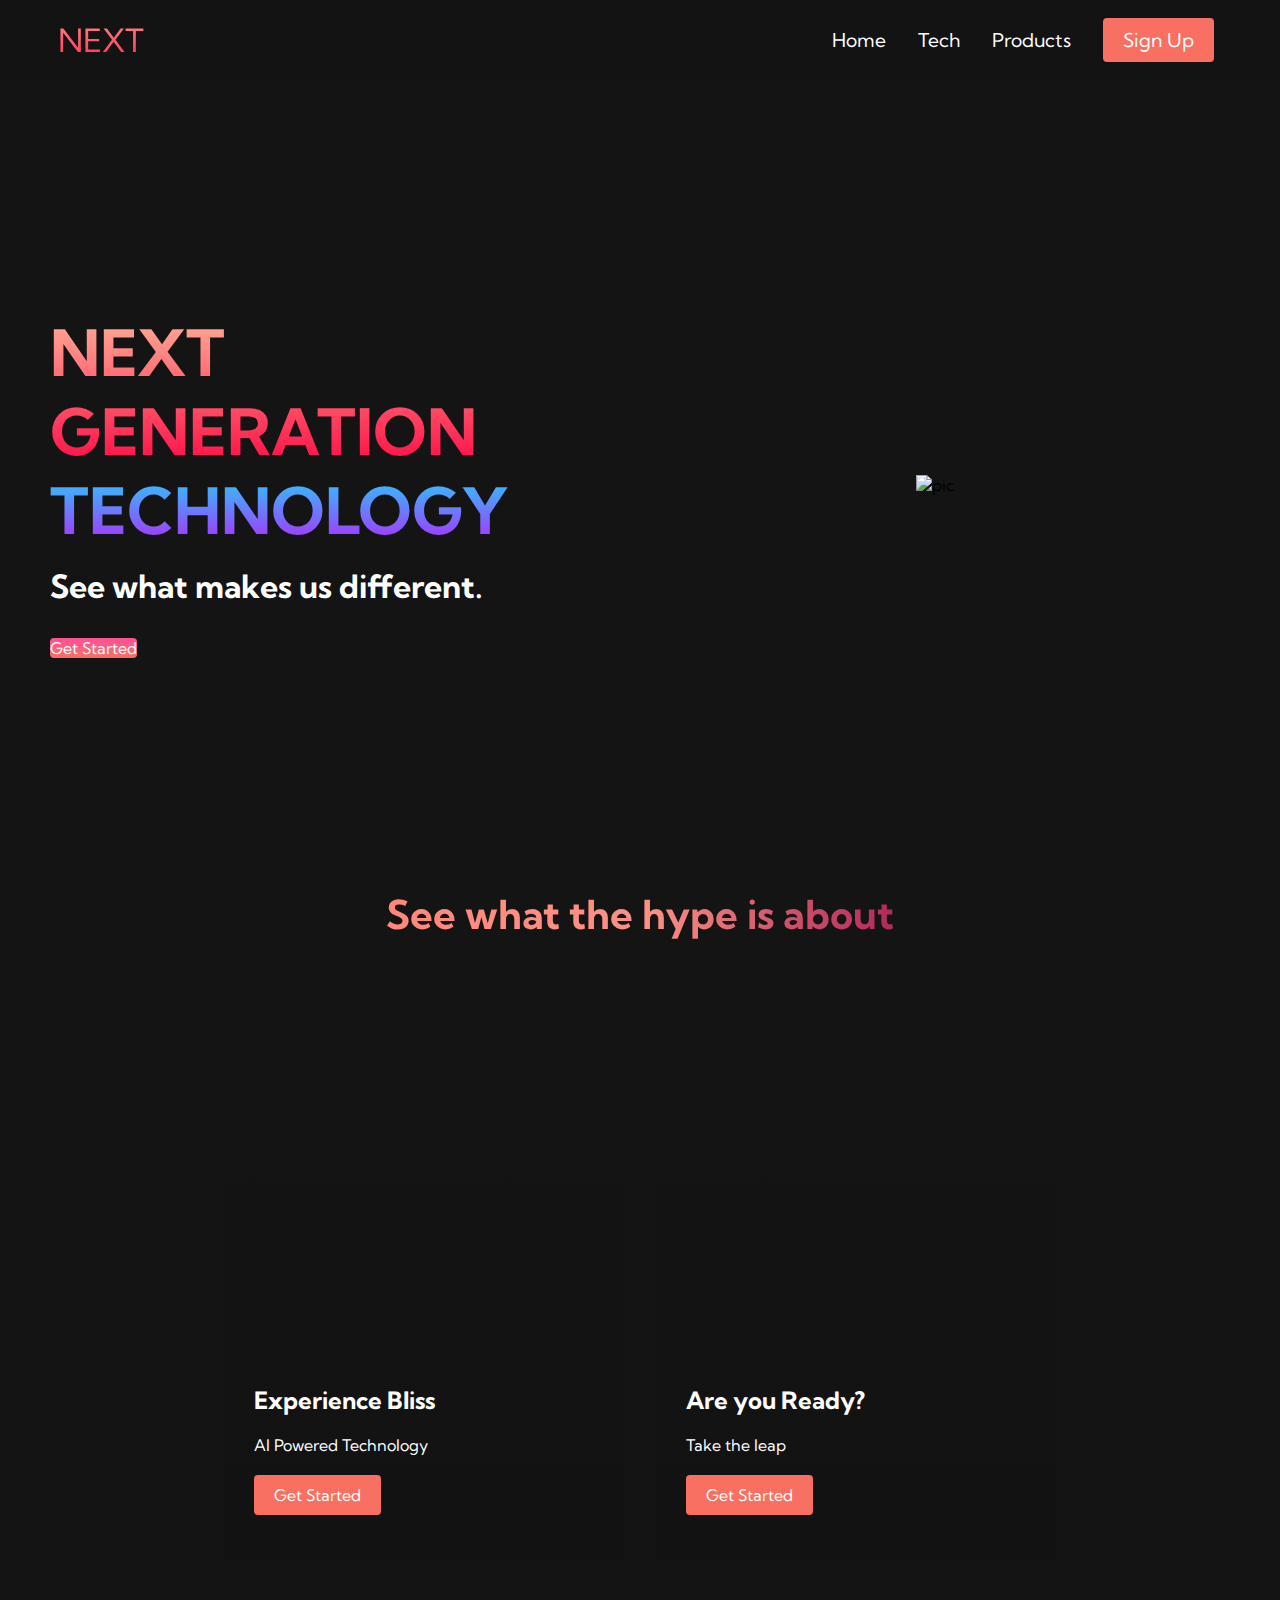
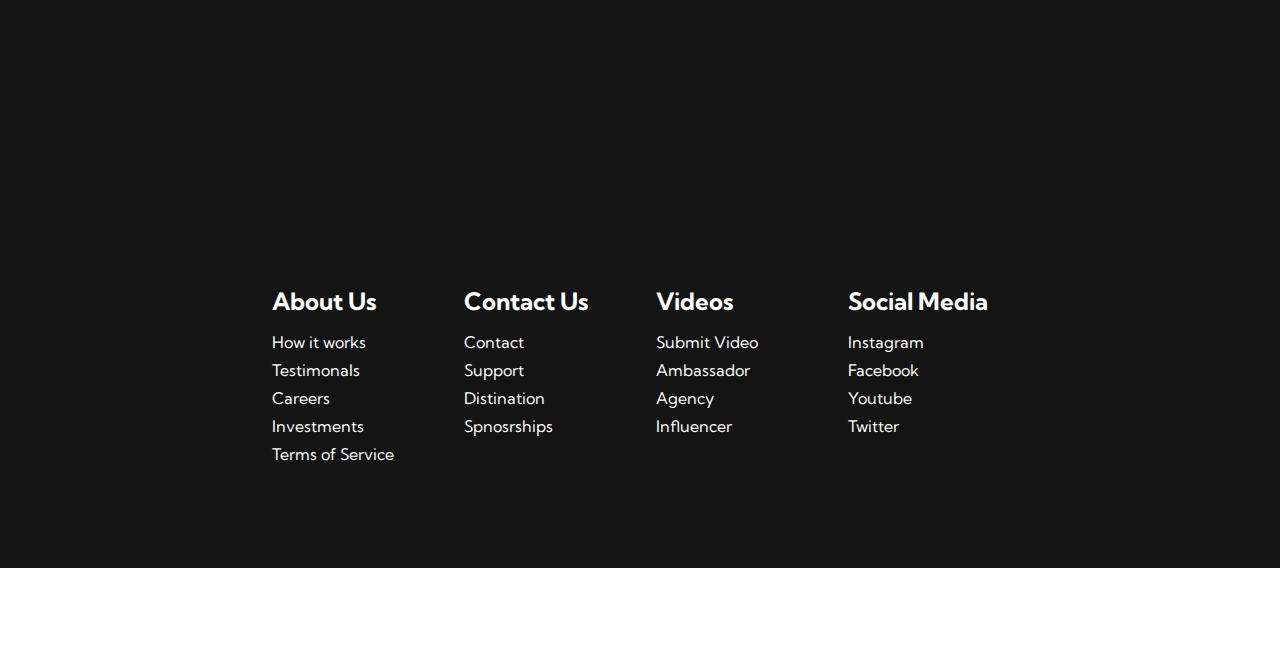
==== index.html @ afab88e5 "Add files via upload" ====
<!DOCTYPE html>
<html lang="en">
<head>
    <meta charset="UTF-8">
    <meta http-equiv="X-UA-Compatible" content="IE=edge">
    <meta name="viewport" content="width=device-width, initial-scale=1.0">
    <title>NEXT Website</title>
    <link rel="stylesheet" href="styles.css">
    <script src="https://kit.fontawesome.com/9c2875cc91.js" crossorigin="anonymous"></script>
</head><link rel="preconnect" href="https://fonts.googleapis.com">
<link rel="preconnect" href="https://fonts.gstatic.com" crossorigin>
<link href="https://fonts.googleapis.com/css2?family=Kumbh+Sans:wght@400;700&display=swap" rel="stylesheet">
<body>
    <nav class="navbar">
        <div class="navbar__container">
            <a href="/" id="navbar__logo"><i class="fas fa-gem"></i>  NEXT</a>
            <div class="navbar__toggle" id="mobile-menu">
                <span class="bar"></span>
                <span class="bar"></span>
                <span class="bar"></span>
            </div>
            <ul class="navbar__menu">
                <li class="navbar__item">
                    <a href="/" class="navbar__links"> Home </a>
                </li>
                <li class="navbar__item">
                    <a href="/tech.html" class="navbar__links"> Tech </a>
                </li>
                <li class="navbar__item">
                    <a href="/" class="navbar__links"> Products </a>
                </li>
                <li class="navbar__btn">
                    <a href="/" class="button"> Sign Up </a>
                </li>
            </ul>
        </div>
    </nav>

    <!-- Hero Section-->
    <div class="main">
        <div class="main__container">
            <div class="main__content">
                <h1>NEXT GENERATION</h1>
                <h2>TECHNOLOGY</h2>
                <p>See what makes us different.</p>
                <button class="main__btn"><a href="/">Get Started</a></button>
            </div>
            <div class="main__img--container">
                <img src="images/pic1.svg" alt="pic" id="main__img">
            </div>
        </div>
    </div>

    <!-- Services Section-->
    <div class="services">
        <h1>See what the hype is about</h1>
        <div class="services__container">
            <div class="services__card">
                <h2>Experience Bliss</h2>
                <p>AI Powered Technology</p>
                <button>Get Started</button>
            </div>
            <div class="services__card">
                <h2>Are you Ready?</h2>
                <p>Take the leap</p>
                <button>Get Started</button>
            </div>
        </div>
    </div>

    <!-- Footer Section-->
    <div class="footer__container">
        <div class="footer__links">
            <div class="footer__link--wrapper">
                <div class="footer__link--items">
                    <h2>About Us</h2>
                    <a href="/">How it works</a>
                    <a href="/">Testimonals</a>
                    <a href="/">Careers</a>
                    <a href="/">Investments</a>
                    <a href="/">Terms of Service</a>
                </div>
                <div class="footer__link--items">
                    <h2>Contact Us</h2>
                    <a href="/">Contact</a>
                    <a href="/">Support</a>
                    <a href="/">Distination</a>
                    <a href="/">Spnosrships</a>
                </div>
            </div>
                <div class="footer__link--items">
                    <h2>Videos</h2>
                    <a href="/">Submit Video</a>
                    <a href="/">Ambassador</a>
                    <a href="/">Agency</a>
                    <a href="/">Influencer</a>
                </div>
                <div class="footer__link--items">
                    <h2>Social Media</h2>
                    <a href="/">Instagram</a>
                    <a href="/">Facebook</a>
                    <a href="/">Youtube</a>
                    <a href="/">Twitter</a>
                </div>
            </div>
        </div>
        <div class="social__media">
            <div class="social__media--wrap">
                <div class="footer__logo">
                    <a href="/" id="footer__logo"><i class="fas fa-gem"></i>NEXT</a>
                </div>
                <p class="website__rights">NEXT 2022. All rights reserved</p>
                <div class="social__icons">
                    <a href="/" class="social__icon--link" 
                    target="_blank">
                        <i class="fab fa-facebook"></i>
                    </a>
                    <a href="/" class="social__icon--link" 
                    target="_blank">
                        <i class="fab fa-instagram"></i>
                    </a>
                    <a href="/" class="social__icon--link" 
                    target="_blank">
                        <i class="fab fa-twitter"></i>
                    </a>
                    <a href="/" class="social__icon--link" 
                    target="_blank">
                        <i class="fab fa-linkedin"></i>
                    </a>
                    <a href="/" class="social__icon--link" 
                    target="_blank">
                        <i class="fab fa-youtube"></i>
                    </a>
                </div>
            </div>
        </div>
    </div>

    <script src="app.js"></script>
</body>
</html>
---- styles.css ----
* {
    box-sizing: border-box;
    margin: 0;
    padding: 0;
    font-family: "Kumbh Sans", sans-serif;
}

.navbar {
    background: #131313;
    height: 80px;
    display: flex;
    justify-content: center;
    align-items: center;
    font-size: 1.2rem;
    position: sticky;
    top: 0;
    z-index: 999;
}

.navbar__container {
    display: flex;
    justify-content: space-between;
    height: 80px;
    z-index: 1;
    width: 100%;
    max-width: 1300px;
    margin: 0 auto;
    padding: 0 50px;
}

#navbar__logo {
    background-color: #ff8177;
    background-image: linear-gradient(to top, #ff0844 0%, #ffb199 100%);
    background-size: 100%;
    -webkit-background-clip: text;
    -moz-background-clip: text;
    -webkit-text-fill-color: transparent;
    -moz-text-fill-color: transparent;
    display: flex;
    align-items: center;
    cursor: pointer;
    text-decoration: none;
    font-size: 2rem;
}

.fa-gem {
    margin-right: 0.5rem;
}

.navbar__menu {
    display: flex;
    align-items: center;
    list-style: none;
    text-align: center;
}

.navbar__item {
    height: 80px;
}

.navbar__links {
    color: #fff;
    display: flex;
    align-items: center;
    justify-content: center;
    text-decoration: none;
    padding: 0 1rem;
    height: 100%;
}

.navbar__btn {
    display: flex;
    justify-content: center;
    align-items: center;
    padding: 0 1rem;
    width: 100%;
}

.button {
    display: flex;
    justify-content: center;
    align-items: center;
    text-decoration: none;
    padding: 10px 20px;
    height: 100%;
    width: 100%;
    border: none;
    outline: none;
    border-radius: 4px;
    background: #f77062;
    color: #fff;
}

.button:hover {
    background: #4837ff;
    transition: all 0.3s ease;
}

.navbar__links:hover {
    color: #f77062;
    transition: all 0.3s ease;
}

@media screen and (max-width: 960px) {
    .navbar__container {
        display: flex;
        justify-content: space-between;
        height: 80px;
        z-index: 1;
        width: 100%;
        max-width: 1300px;
        padding: 0;
    }

    .navbar__menu {
        display: grid;
        grid-template-columns: auto;
        margin: 0;
        width: 100%;
        position: absolute;
        top: -1000px;
        opacity: 0;
        transition: all 0.5s ease;
        height: 50vh;
        z-index: -1;
        background: #131313;
    }

    .navbar__menu.active {
        background: #131313;
        top: 100%;
        opacity: 1;
        transition: all 0.5s ease;
        z-index: 99;
        height: 50vh;
        font-size: 1.6rem;
    }

    #navbar__logo {
        padding-left: 25px;
    }

    .navbar__toggle.bar {
        width: 25px;
        height: 3px;
        margin: 5px auto;
        transition: all 0.3s ease-in-out;
        background: #fff;
    }

    .navbar__item {
        width: 100%;
    }

    .navbar__links {
        text-align: center;
        padding: 2rem;
        width: 100%;
        display: table;
    }

    #mobile-menu {
        position: absolute;
        top: 20%;
        right: 5%;
        transform: translate(5%, 20%);
    }

    .navbar__btn {
        padding-bottom: 2rem;
    }

    .button {
        display: flex;
        justify-content: center;
        align-items: center;
        width: 80%;
        height: 80px;
        margin: 0;
    }

    .navbar__toggle .bar {
        display: block;
        cursor: pointer;
    }

    #mobile-menu.is-active .bar:nth-child(2) {
        opacity: 0;
    }

    #mobile-menu.is-active .bar:nth-child(1) {
        transform: translateY(8px) rotate(45deg);
    }

    #mobile-menu.is-active .bar:nth-child(3) {
        transform: translateY(-8px) rotate(-45deg);
    }
}


/* Hero Section CSS */
.main {
    background-color: #141414;
}

.main__container {
    display: grid;
    grid-template-columns: 1fr 1fr;
    align-items: center;
    justify-self: center;
    margin: 0 auto;
    height: 90vh;
    background-color: #141414;
    z-index: 1;
    width: 100%;
    max-width: 1300px;
    padding: 0 50px;
}

.main__content h1 {
    font-size: 4rem;
    background-color: #ff8177;
    background-image: linear-gradient(to top, #ff0844 0%, #ffb199 100%);
    background-size: 100%;
    -webkit-background-clip: text;
    -moz-background-clip: text;
    -webkit-text-fill-color: transparent;
    -moz-text-fill-color: transparent;
}

.main__content h2 {
    font-size: 4rem;
    background-color: #ff8177;
    background-image: linear-gradient(to top, #b721ff 0%, #21d4fd 100%);
    background-size: 100%;
    -webkit-background-clip: text;
    -moz-background-clip: text;
    -webkit-text-fill-color: transparent;
    -moz-text-fill-color: transparent;
}

.main__content p {
    margin-top: 1rem;
    font-size: 2rem;
    font-weight: 700;
    color: #fff
}

.main__btn {
    font-size: 1rem;
    background-image: linear-gradient(to top, #f77062 0%, #fe5196 100%);
    padding: 14 px 32px;
    border: none;
    border-radius: 4px;
    color: #fff;
    margin-top: 2rem;
    cursor: pointer;
    position: relative;
    transition: all 0.35s;
    outline: none;
}

.main__btn a{
    position: relative;
    z-index: 2;
    color: #fff;
    text-decoration: none;
}

.main__btn:after {
    position: absolute;
    content: '';
    top: 0;
    left: 0;
    width: 0;
    height: 100%;
    background: #4837ff;
    transition: all 0.35s;
    border-radius: 4px;
}

.main__btn:hover {
    color: #fff;
}

.main__btn:hover:after {
    width: 100%;
}

.main__img--container {
    text-align: center;
}

#main__img {
    height: 80%;
    width: 80%;
}

/* Mobile Responsive */
@media screen and (max-width: 768px) {
    .main__container {
        display: grid;
        grid-template-columns: auto;
        align-items: center;
        justify-self: center;
        width: 100%;
        margin: 0 auto;
        height: 90vh;
    }

    .main__content {
        text-align: center;
        margin-bottom: 4rem;
    }

    .main__content h1 {
        font-size: 2.5rem;
        margin-top: 2rem;
    }

    .main__content h2 {
        font-size: 3rem;
    }

    .main__content p {
        margin-top: 1rem;
        font-size: 1.5rem;
    }
}

@media screen and (max-width: 480px) {
    .main__content h1 {
        font-size: 2rem;
        margin-top: 3rem;
    }

    .main__content h2 {
        font-size: 2rem;
    }

    .main__content p {
        margin-top: 2rem;
        font-size: 1.5rem;
    }

    .main__btn {
        padding: 12px 36px;
        margin: 2.5rem 0;
    }
}

/* Services section CSS */
.services {
    background: #141414;
    display: flex;
    flex-direction: column;
    align-items: center;
    height: 100vh;
}

.services h1 {
    background-color: #ff8177;
    background-image: linear-gradient(to right, #ff8177 0%, #ff867a 0%, #ff8c7f 21%, #f99185 52%, #cf556c 78%, #b12a5b 100%);
    background-size: 100%;
    margin-bottom: 5rem;
    font-size: 2.5rem;
    -webkit-background-clip: text;
    -moz-background-clip: text;
    -webkit-text-fill-color: transparent;
    -moz-text-fill-color: transparent;
}

.services__container {
    display: flex;
    justify-content: center;
    flex-wrap: wrap;
}

.services__card {
    margin: 1rem;
    height: 525px;
    width: 400px;
    border-radius: 4px;
    background-image: linear-gradient(to bottom, rgba(0,0,0,0) 0%, rgba(17,17,17,0.6) 100%), url('/images/pic3.jpg');
    background-size: cover;
    position: relative;
    color: #fff;
}

.services__card:nth-child(2) {
    background-image: linear-gradient(to bottom, rgba(0,0,0,0) 0%, rgba(17, 17, 17, 0.6) 100%), url('/images/pic4.jpg');
}

.services h2 {
    position: absolute;
    top: 350px;
    left: 30px;
}

.services__card p {
    position: absolute;
    top: 400px;
    left: 30px;
}

.services__card button {
    color: #fff;
    padding: 10px 20px;
    border: none;
    outline: none;
    border-radius: 4px;
    background: #f77062;
    position: absolute;
    top: 440px;
    left: 30px;
    font-size: 1rem;
    cursor: pointer;
}

.services__card:hover {
    transform: scale(1.075);
    transition: 0.2s ease-in;
    cursor: pointer;
}

@media screen and (max-width: 960px) {
    .services {
        height: 1600px;
    }

    .services h1 {
        font-size: 2rem;
        margin-top: 12rem;
    }
}

@media screen and (max-width: 480px) {
    .services {
        height: 1400px;
    }

    .services h1 {
        font-size: 1.2rem;
    }

    .services__card {
        width: 300px;
    }
}

/* Footer CSS */
.footer__container {
    background-color: #141414;
    padding: 5rem 0;
    display: flex;
    flex-direction: column;
    justify-content: center;
    align-items: center;
}

#footer__logo {
    color: #fff;
    display: flex;
    align-items: center;
    cursor: pointer;
    text-decoration: none;
    font-size: 2rem;
}

.footer__links {
    width: 100%;
    max-width: 1000px;
    display: flex;
    justify-content: center;
}

.footer__link--wrapper {
    display: flex;
}

.footer__link--items {
    display: flex;
    flex-direction: column;
    align-items: flex-start;
    margin: 16px;
    text-align: left;
    width: 160px;
    box-sizing: border-box;
}

.footer__link--items h2 {
    margin-bottom: 16px;
}

.footer__link--items > h2 {
    color: #fff;
}

.footer__link--items a {
    color: #fff;
    text-decoration: none;
    margin-bottom: 0.5rem;
}

.footer__link--items a:hover {
    color: #e9e9e9;
    transition: 0.3s ease-out;
}

/* Social Icons */
.social__icon--link {
    color: #fff;
    font-size: 24px;
}

.social__media {
    max-width: 1000px;
    width: 100%;
}

.social__media--wrap {
    display: flex;
    justify-content: space-between;
    align-items: center;
    width: 90%;
    max-width: 1000px;
    margin: 40px auto 0 auto;
}

.social__icons {
    display: flex;
    justify-content: space-between;
    align-items: center;
    width: 240px;
}

.social__logo {
    color: #fff;
    justify-self: flex-start;
    margin-left: 20px;
    cursor: pointer;
    text-decoration: none;
    font-size: 2rem;
    display: flex;
    align-items: center;
    margin-bottom: 16px;
}

.website__rights {
    color: #fff;
}

@media screen and (max-width: 820px) {
    .footer__links {
        padding-top: 2rem;
    }

    #footer__logo {
        margin-bottom: 2rem;
    }

    .website__rights {
        margin-bottom: 2rem;
    }

    .footer__link--wrapper {
        flex-direction: column;
    }

    .social__media--wrap {
        flex-direction: column;
    }
}

@media screen and (max-width: 480px) {
    .footer__link--items {
        margin: 0;
        padding: 10px;
        width: 100;
    }
}
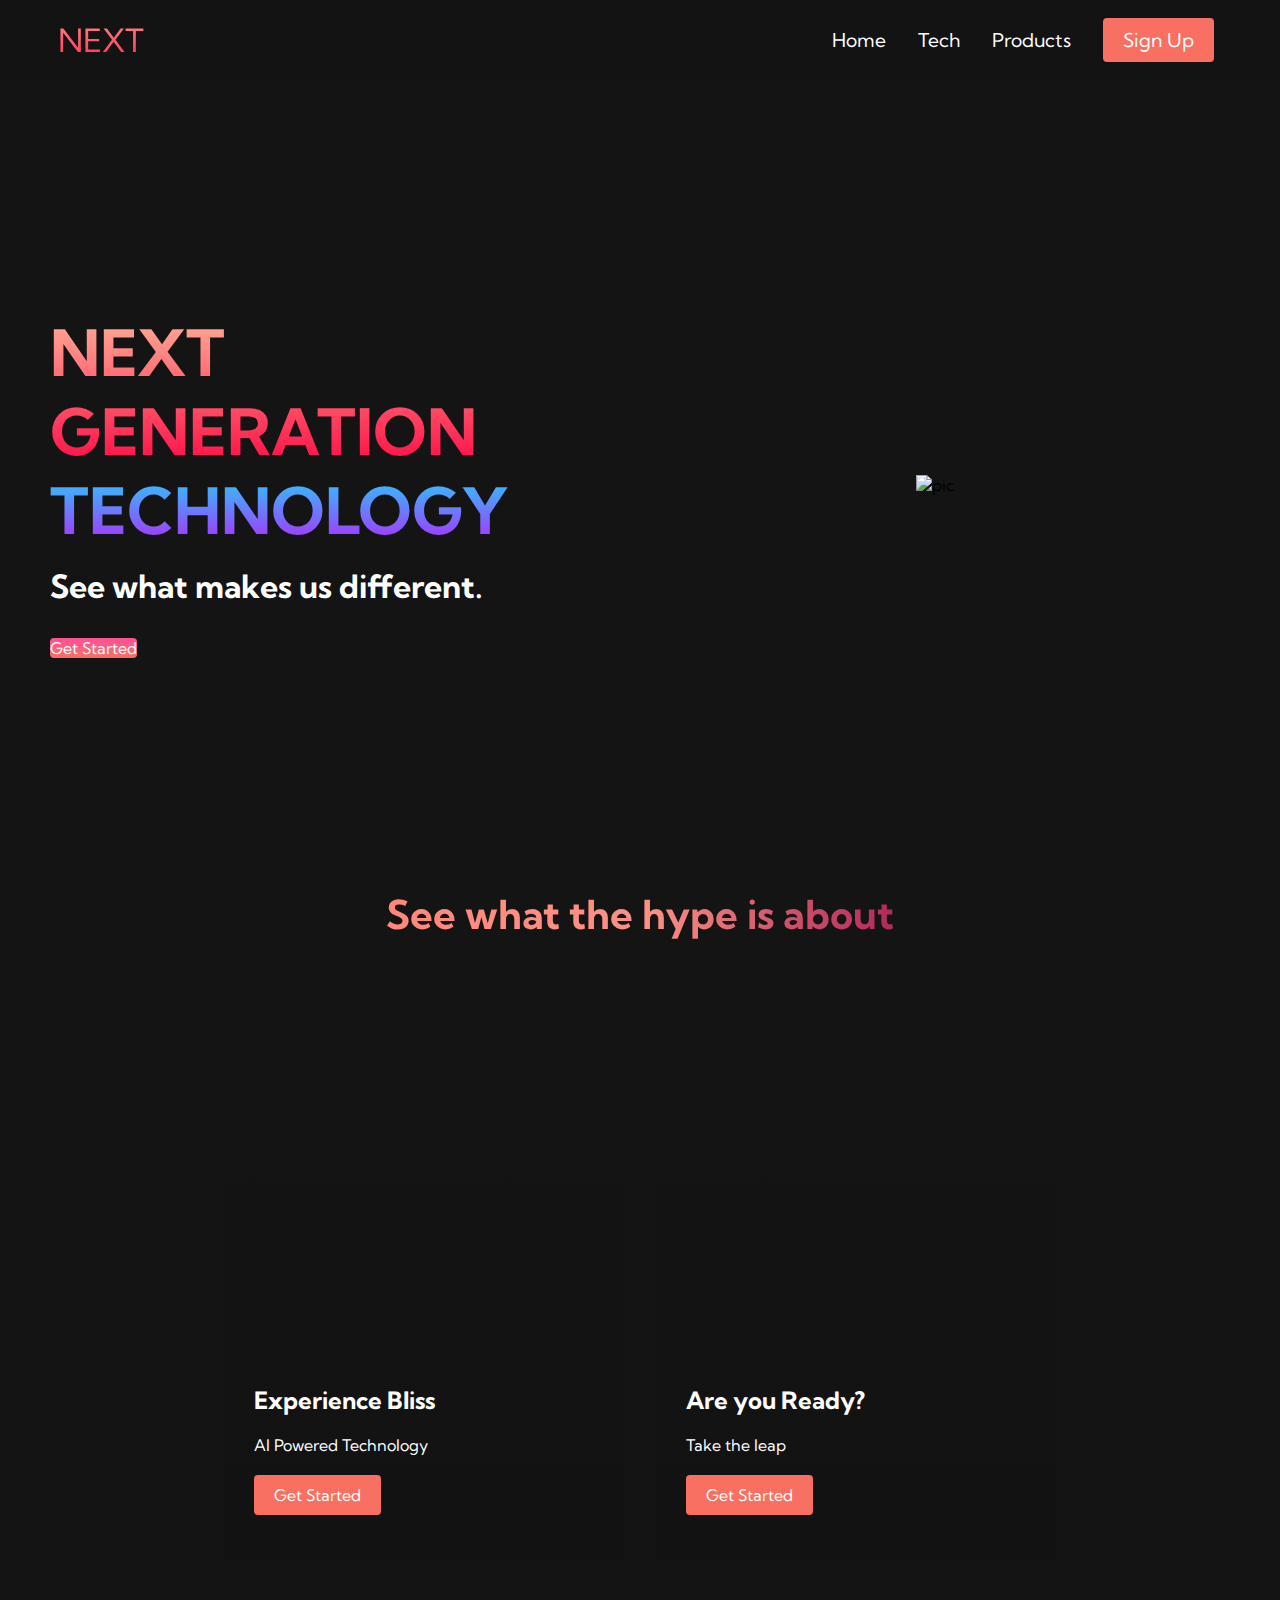
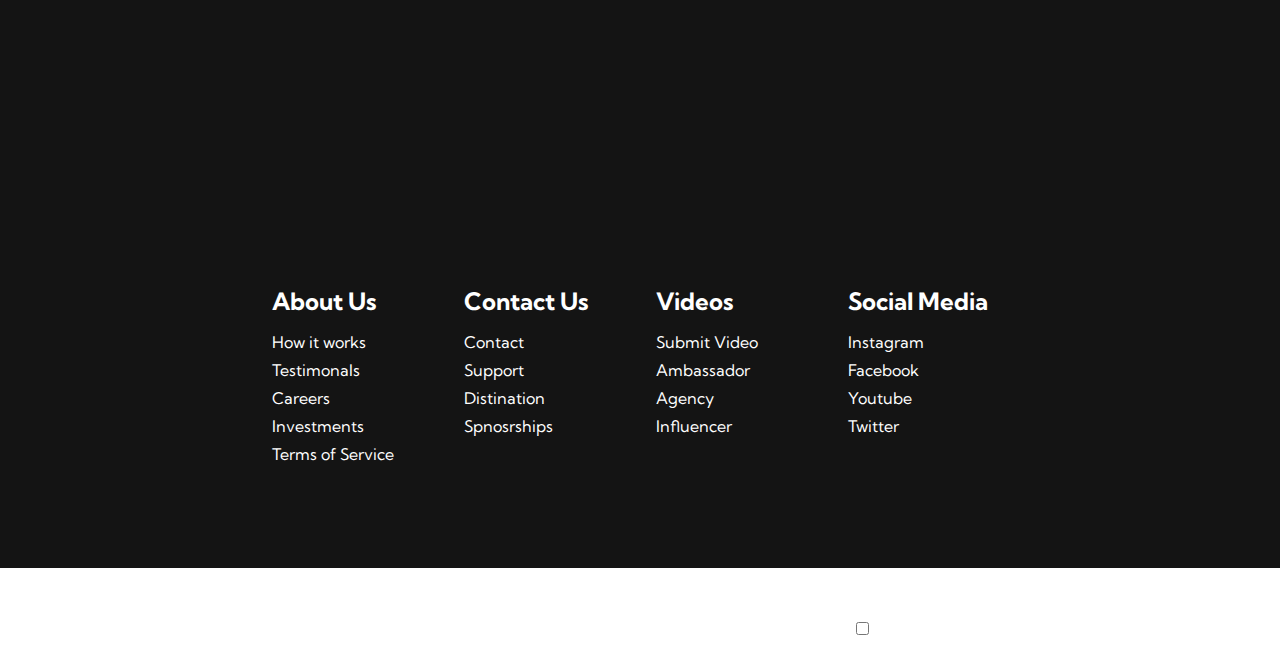
==== commit 9cff6ec9: "Update index.html" ====
--- a/index.html
+++ b/index.html
@@ -132,10 +132,16 @@
                         <i class="fab fa-youtube"></i>
                     </a>
                 </div>
+                <input type="checkbox" class="checkbox" id="checkbox">
+                <label for="checkbox" class="label">
+                    <i class="fas fa-moon"></i>
+                    <i class="fas fa-sun"></i>
+                    <div class="ball"></div>
+                </label>
             </div>
         </div>
     </div>
 
     <script src="app.js"></script>
 </body>
-</html>+</html>
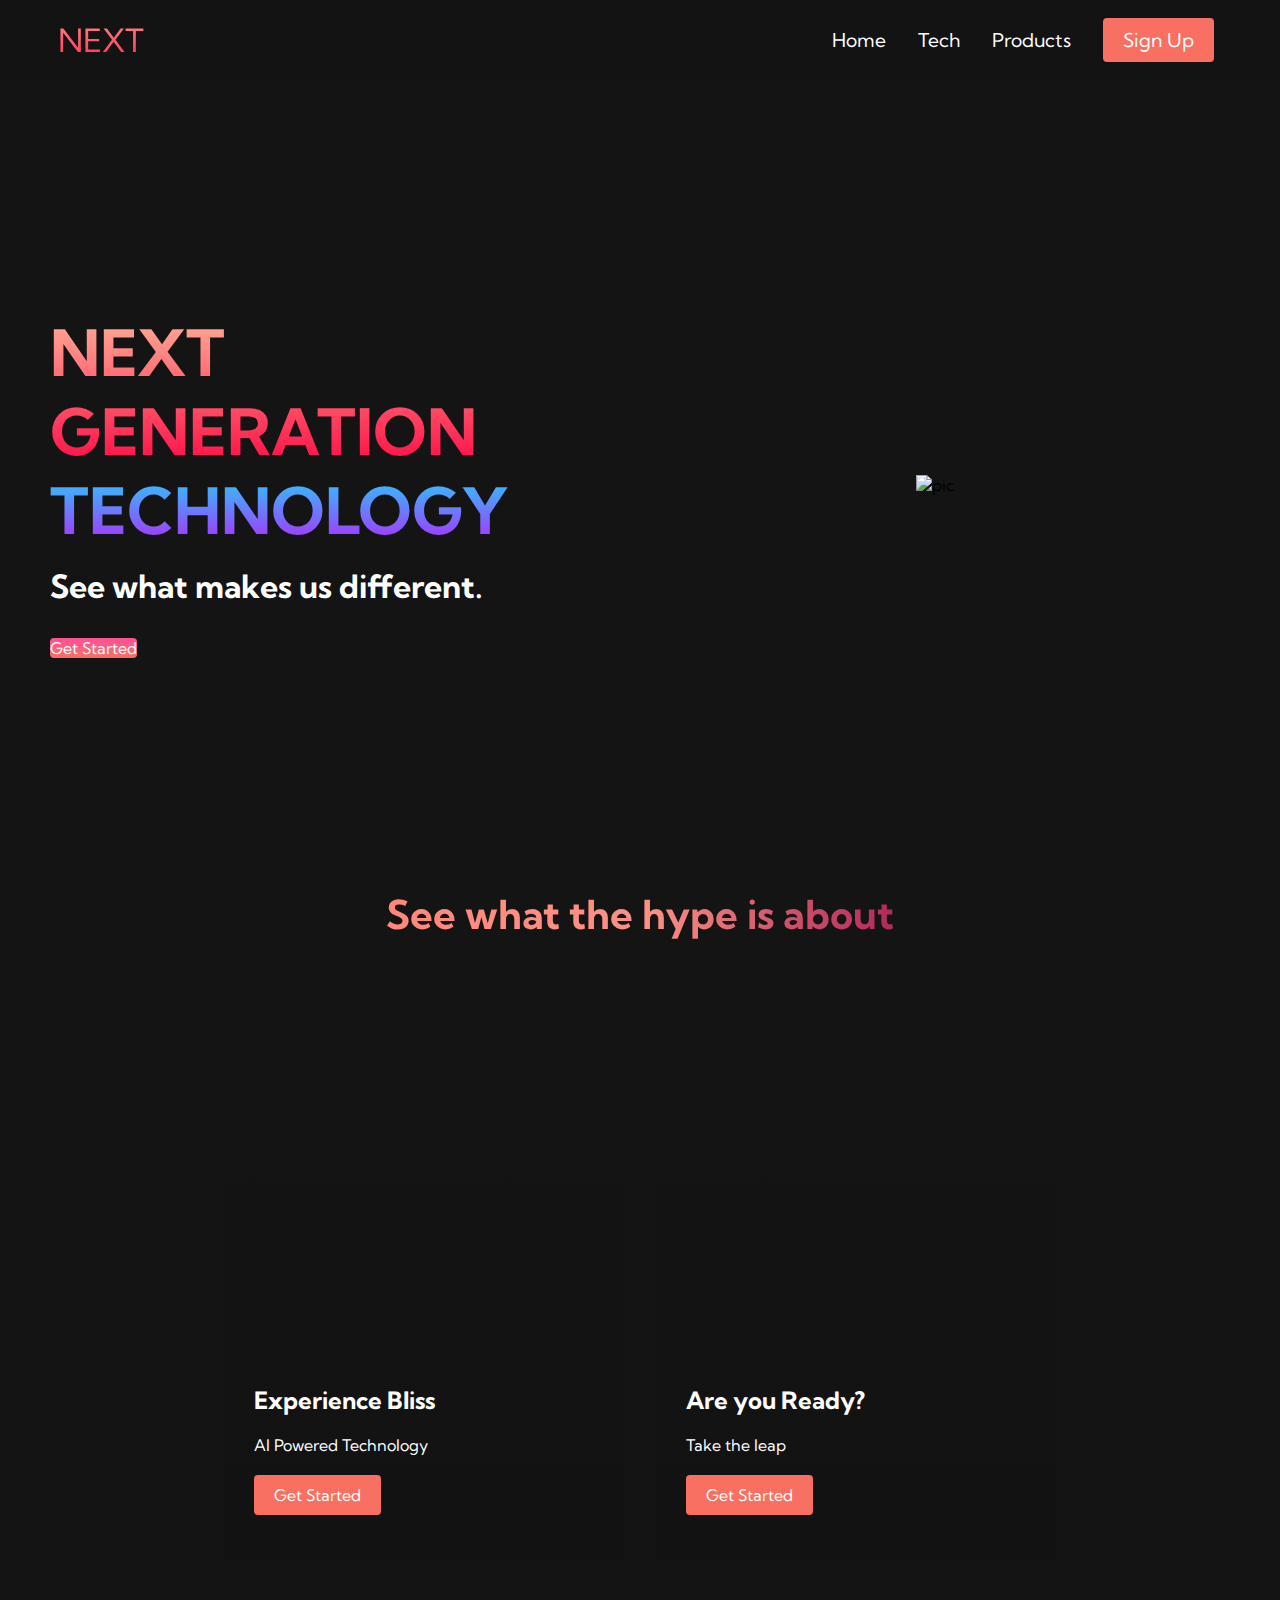
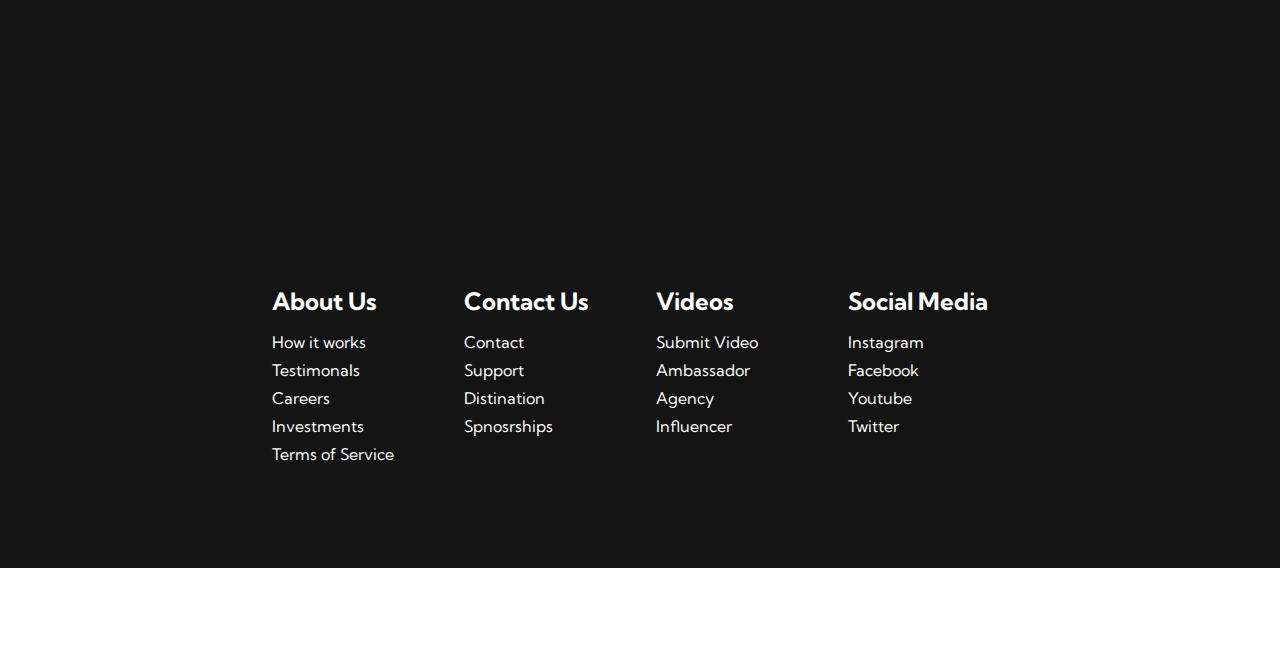
==== commit 5c47236f: "Update index.html" ====
--- a/index.html
+++ b/index.html
@@ -132,12 +132,6 @@
                         <i class="fab fa-youtube"></i>
                     </a>
                 </div>
-                <input type="checkbox" class="checkbox" id="checkbox">
-                <label for="checkbox" class="label">
-                    <i class="fas fa-moon"></i>
-                    <i class="fas fa-sun"></i>
-                    <div class="ball"></div>
-                </label>
             </div>
         </div>
     </div>
